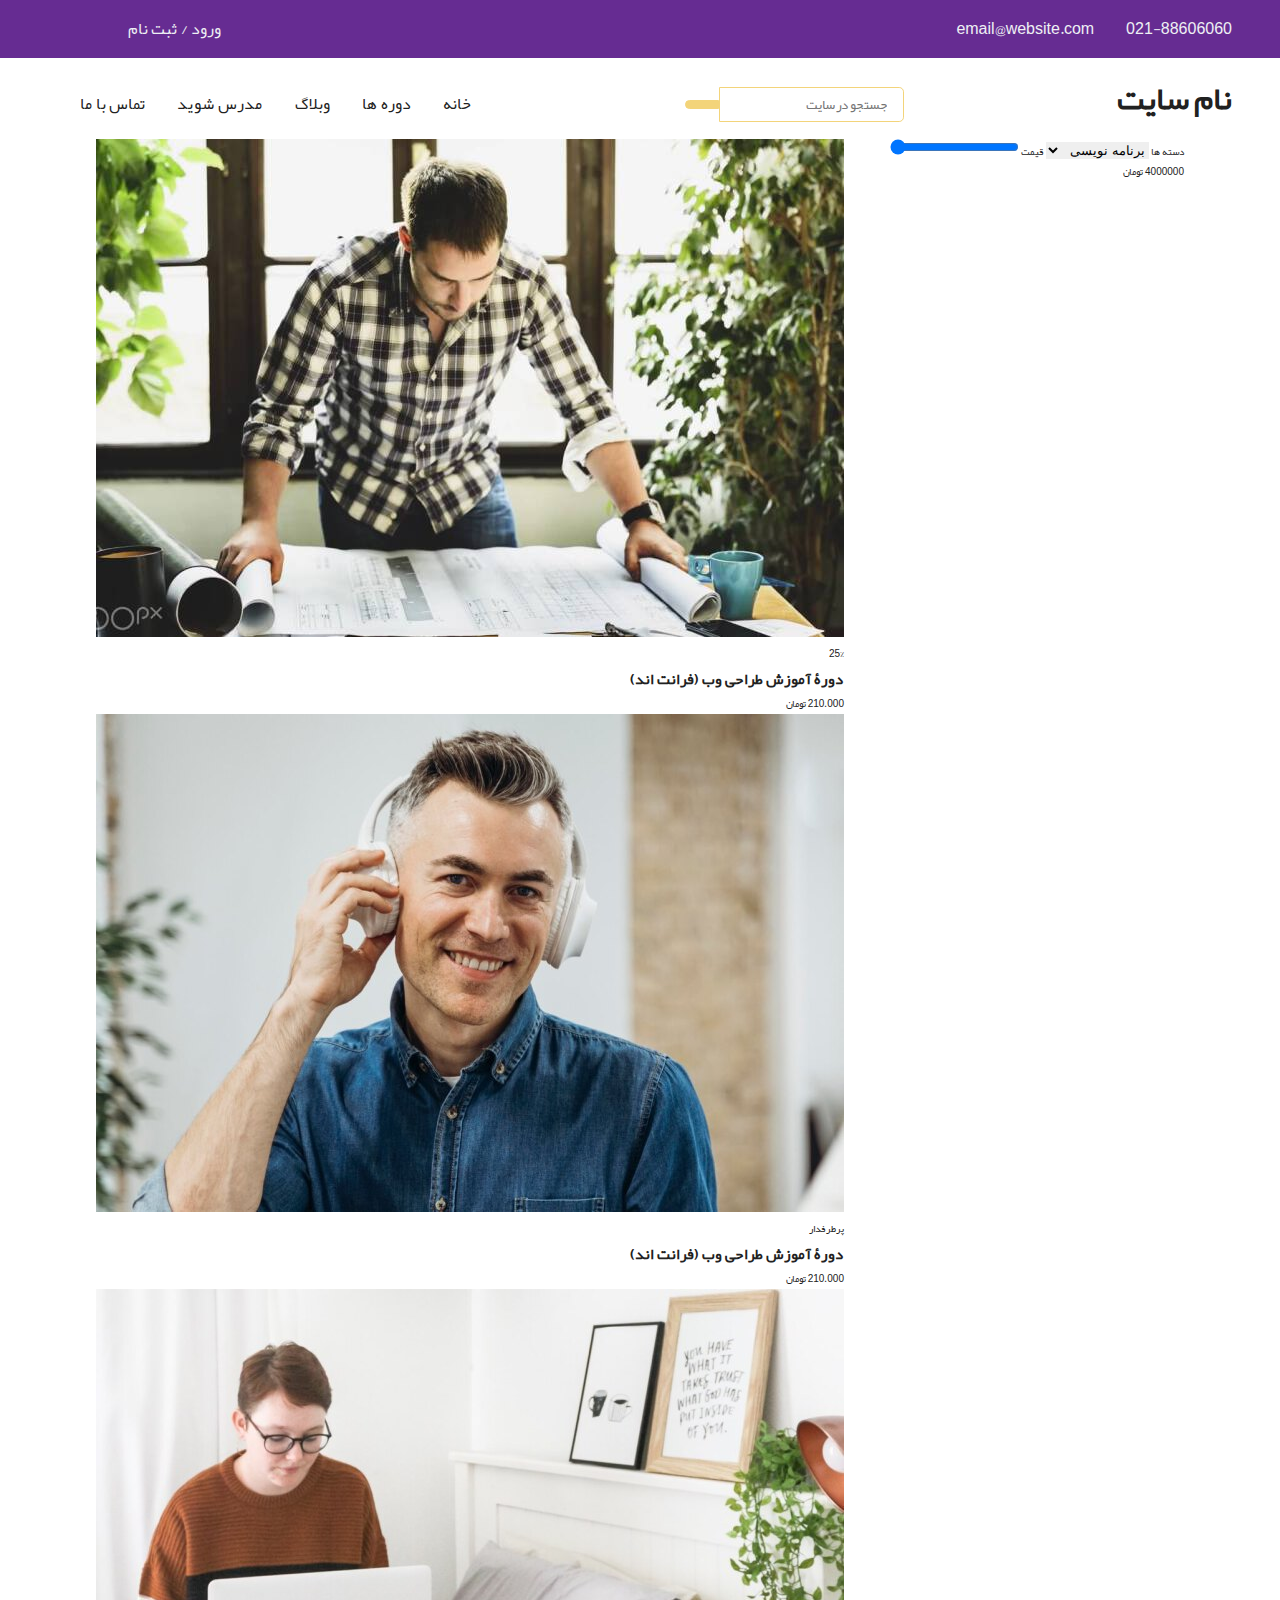
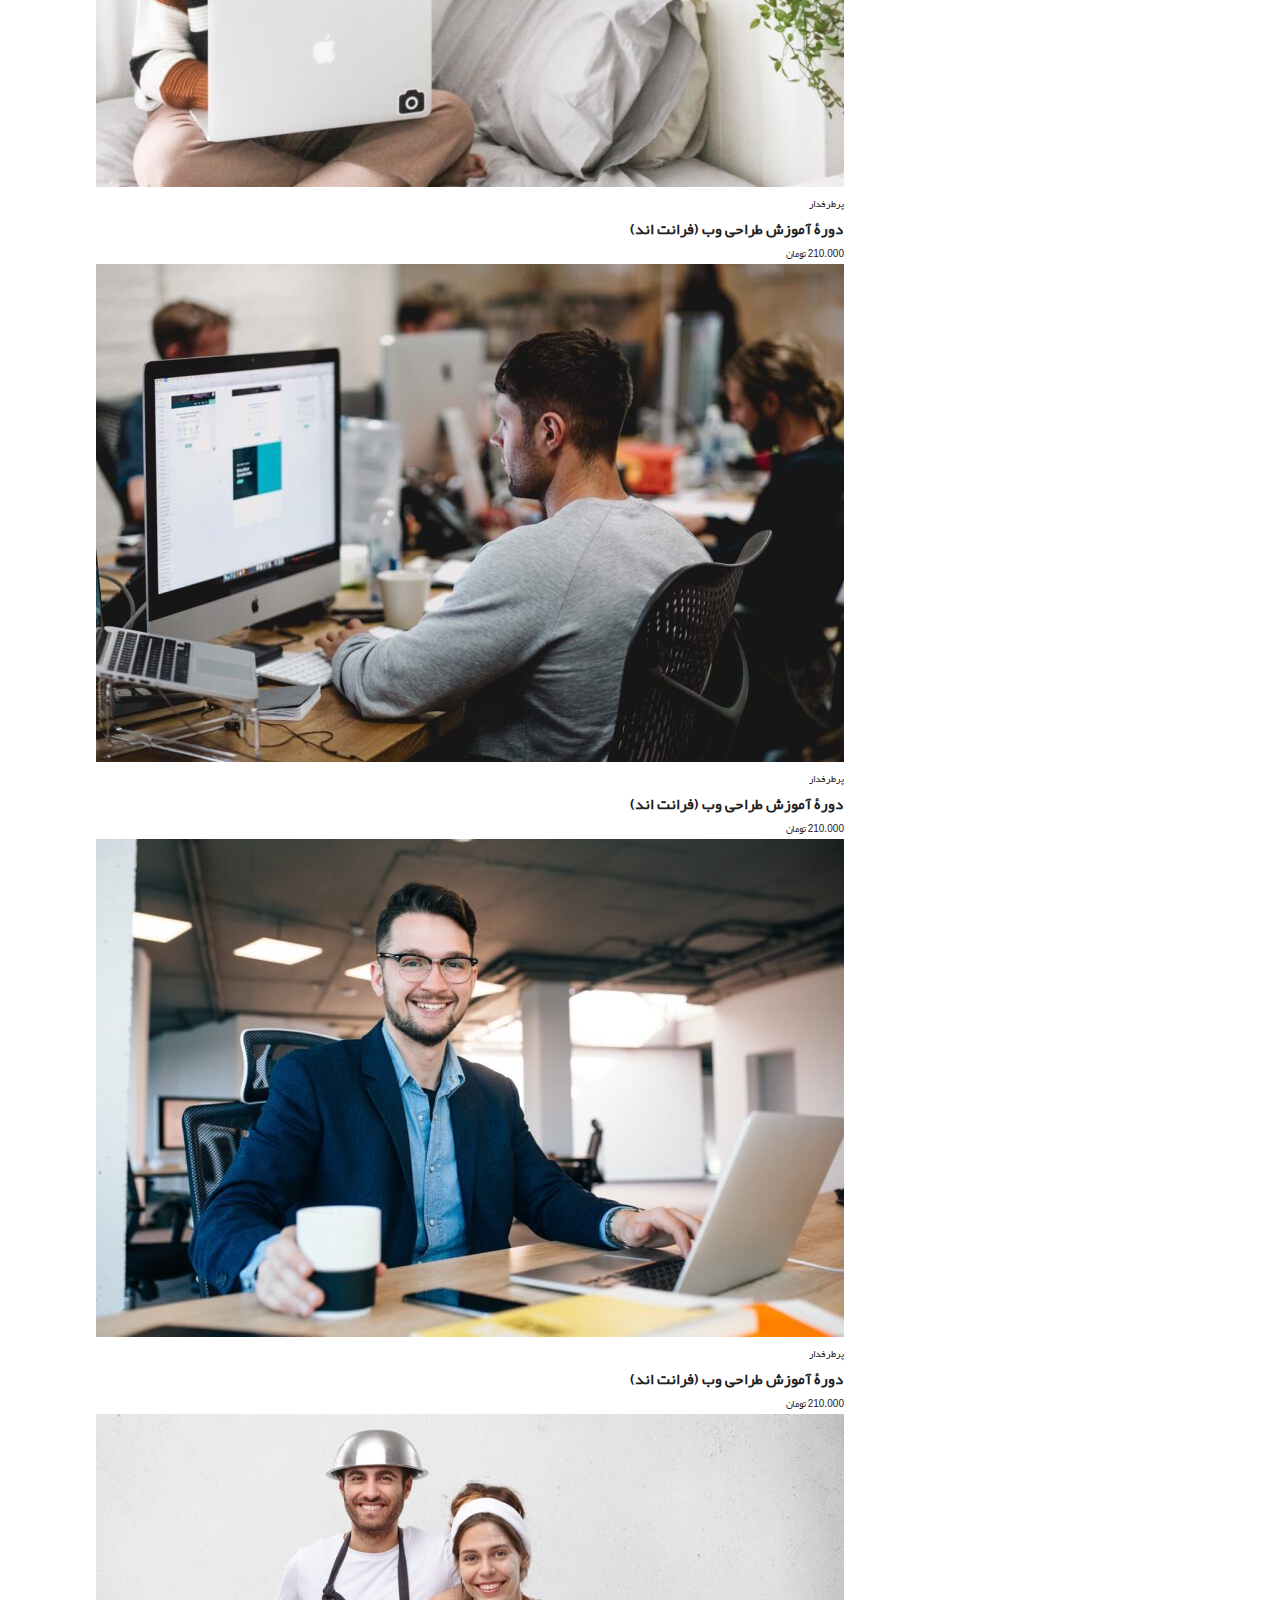
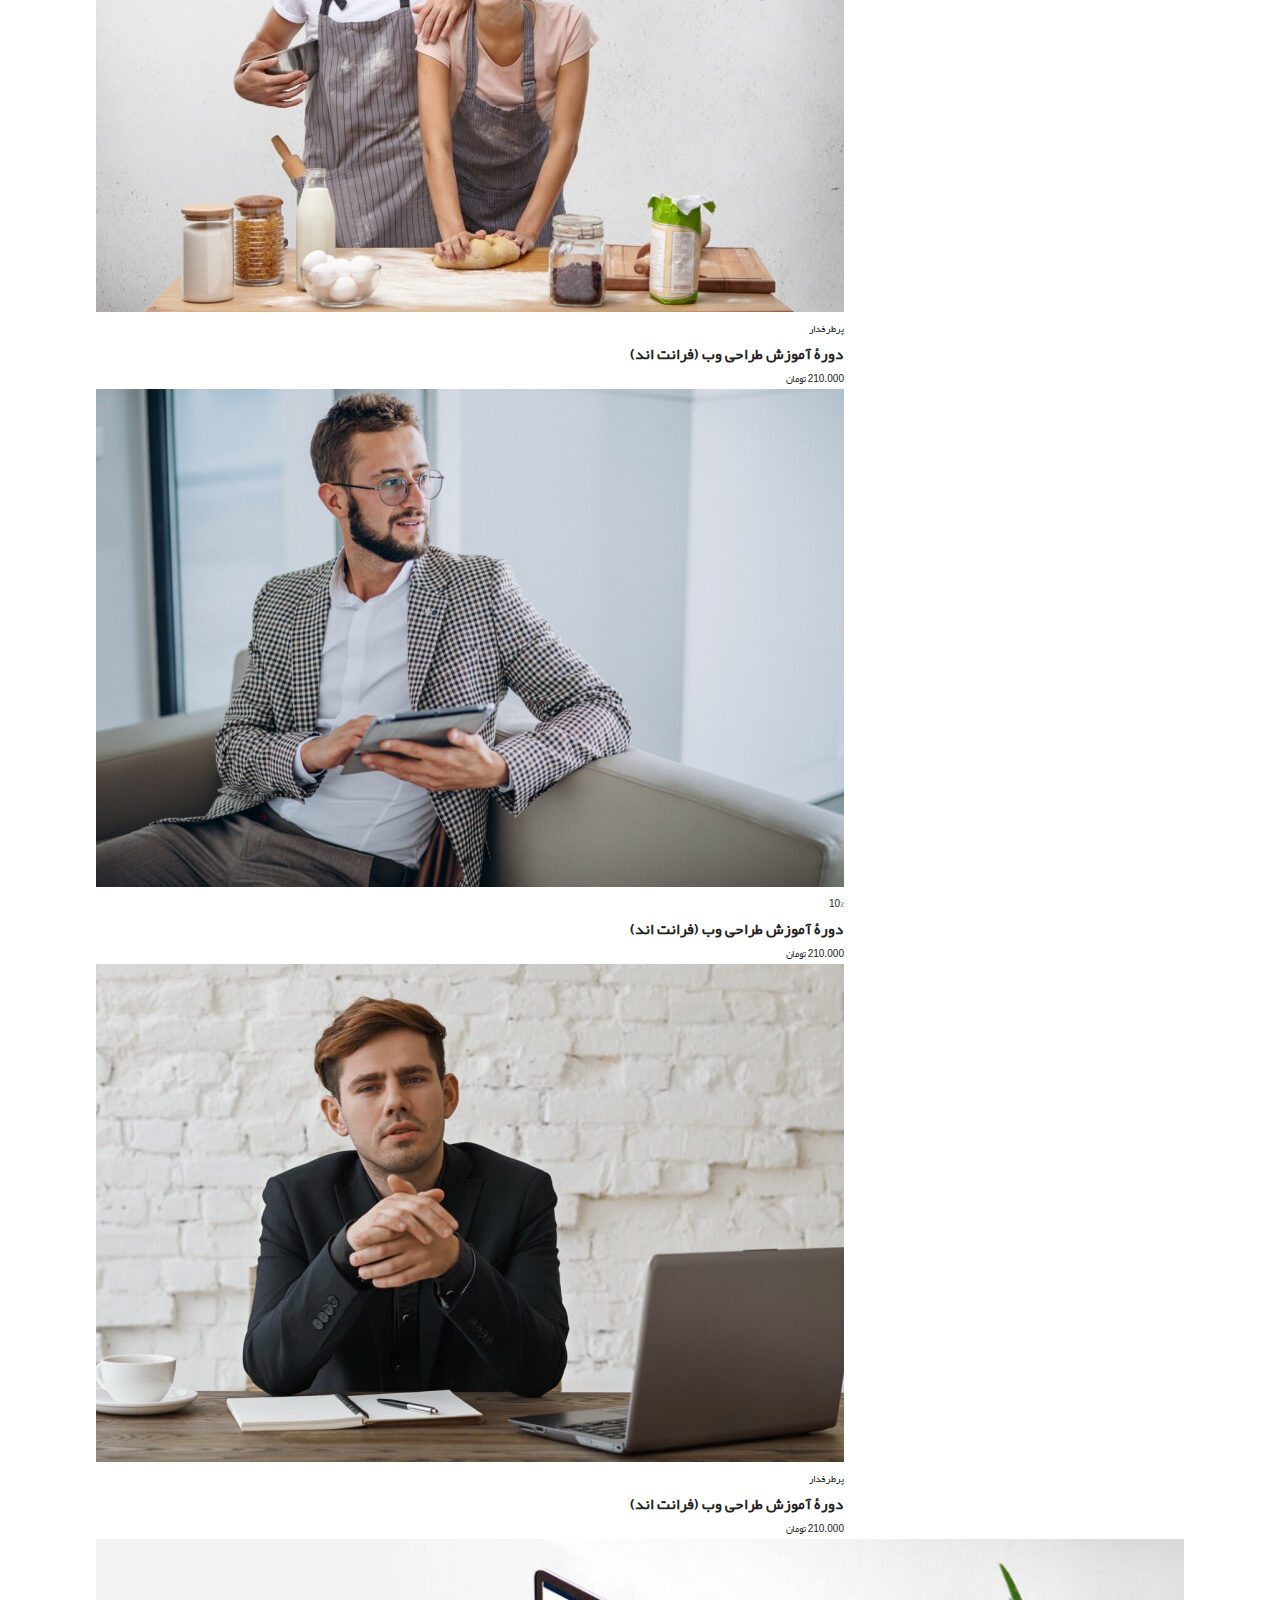
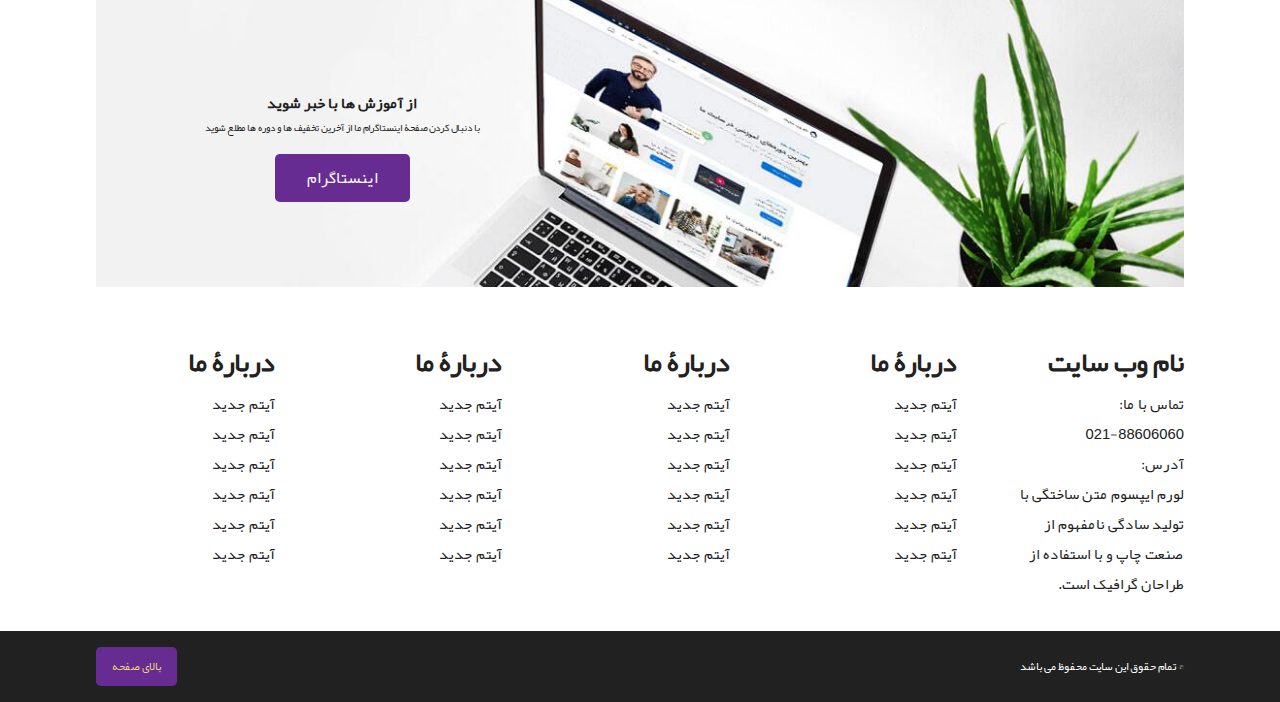
==== pages/blog.html @ e8337631 "Create blog section" ====
<!DOCTYPE html>
<html lang="fa-IR">
<head>
    <meta charset="UTF-8">
    <meta name="viewport" content="width=device-width, initial-scale=1.0">
    <title>Project 02</title>
    <link rel="stylesheet" href="../style.css">
    <link rel="stylesheet" href="../css/blog.css">
    <link rel="stylesheet" href="https://cdnjs.cloudflare.com/ajax/libs/font-awesome/6.4.0/css/all.min.css" integrity="sha512-iecdLmaskl7CVkqkXNQ/ZH/XLlvWZOJyj7Yy7tcenmpD1ypASozpmT/E0iPtmFIB46ZmdtAc9eNBvH0H/ZpiBw==" crossorigin="anonymous" referrerpolicy="no-referrer" />
</head>
<body>
    
    <!-- Header top bar -->
    <header id="header">
        <div class="top-bar">
            <div class="top-bar-col">
                <div class="phone">
                    <i class="fa fa-phone icon"></i>
                    021-88606060
                </div>
                <div class="email">
                    <i class="fa fa-at icon"></i>
                    email@website.com
                </div>
            </div>
            <div class="top-bar-col">
                <div class="signin">
                    <a href="#">ورود</a> / <a href="#">ثبت نام</a>
                </div>
                <div class="social-icons">
                    <ul>
                        <li><a href="#"><i class="fa-brands fa-instagram icon"></i></a></li>
                        <li><a href="#"><i class="fa-brands fa-facebook icon"></i></a></li>
                        <li><a href="#"><i class="fa-brands fa-linkedin icon"></i></a></li>
                        <li><a href="#"><i class="fa-brands fa-telegram icon"></i></a></li>
                    </ul>
                </div>
            </div>
        </div>
    </header>
    <!-- End of header top bar -->

    <!-- Nav bar -->
    <nav class="main-nav">
        <div class="logo">
            <a href="#"><h1>نام سایت</h1></a>
        </div>
        <div class="search">
            <input type="text" placeholder="جستجو در سایت">
            <button><i class="fa fa-search fa-2x"></i></button>
        </div>
        <ul class="menu">
            <li><a href="#">خانه</a></li>
            <li><a href="#">دوره ها</a></li>
            <li><a href="#">وبلاگ</a></li>
            <li><a href="#">مدرس شوید</a></li>
            <li><a href="#">تماس با ما</a></li>
            <li><a href="#"><i class="fa fa-shopping-cart"></i></a></li>
        </ul>
    </nav>
    <!-- End of navbar -->
    <section class="body">
        <section class="mg-blk-3 container flex space-between">
            <section class="filter">
                <label for="category">دسته ها</label>
                <select name="category" id="category">
                    <option value="برنامه نویسی">برنامه نویسی</option>
                    <option value="بازار های مالی">بازار های مالی</option>
                    <option value="بازاریابی">بازاریابی</option>
                    <option value="طراحی گرافیک">طراحی گرافیک</option>
                    <option value="موسیقی">موسیقی</option>
                </select>

                <label>قیمت</label>
                <input id="price-range-input" type="range" min="0" max="4000000" value="4000000"  step="50000" onmousemove="get_price()" onchange="get_price()">
                <div class="price-range" id="price-range">
                    <span>4000000</span> تومان
                </div>
            </section>
            <section class="res">
                <div class="res-card">
                    <div class="card-img">
                        <a href="#">
                            <img src="../img/slider-2.jpg" alt="" srcset="">
                            <div class="c-label off">25%</div>
                        </a>
                    </div>
                    <h2><a href="#">دورۀ آموزش طراحی وب (فرانت اند)</a></h2>
                    <div class="card-price">
                        210.000 تومان
                    </div>
                </div>
                <div class="res-card">
                    <div class="card-img">
                        <a href="#">
                            <img src="../img/slider-3.jpg" alt="" srcset="">
                            <div class="c-label popular">پرطرفدار</div>
                        </a>
                    </div>
                    <h2><a href="#">دورۀ آموزش طراحی وب (فرانت اند)</a></h2>
                    <div class="card-price">
                        210.000 تومان
                    </div>
                </div>
                <div class="res-card">
                    <div class="card-img">
                        <a href="#">
                            <img src="../img/slider-4.jpg" alt="" srcset="">
                            <div class="c-label popular">پرطرفدار</div>
                        </a>
                    </div>
                    <h2><a href="#">دورۀ آموزش طراحی وب (فرانت اند)</a></h2>
                    <div class="card-price">
                        210.000 تومان
                    </div>
                </div>
                <div class="res-card">
                    <div class="card-img">
                        <a href="#">
                            <img src="../img/slider-1.jpg" alt="" srcset="">
                            <div class="c-label popular">پرطرفدار</div>
                        </a>
                    </div>
                    <h2><a href="#">دورۀ آموزش طراحی وب (فرانت اند)</a></h2>
                    <div class="card-price">
                        210.000 تومان
                    </div>
                </div>
                <div class="res-card">
                    <div class="card-img">
                        <a href="#">
                            <img src="../img/slider-5.jpg" alt="" srcset="">
                            <div class="c-label popular">پرطرفدار</div>
                        </a>
                    </div>
                    <h2><a href="#">دورۀ آموزش طراحی وب (فرانت اند)</a></h2>
                    <div class="card-price">
                        210.000 تومان
                    </div>
                </div>
                <div class="res-card">
                    <div class="card-img">
                        <a href="#">
                            <img src="../img/slider-6.jpg" alt="" srcset="">
                            <div class="c-label popular">پرطرفدار</div>
                        </a>
                    </div>
                    <h2><a href="#">دورۀ آموزش طراحی وب (فرانت اند)</a></h2>
                    <div class="card-price">
                        210.000 تومان
                    </div>
                </div>
                <div class="res-card">
                    <div class="card-img">
                        <a href="#">
                            <img src="../img/slider-7.jpg" alt="" srcset="">
                            <div class="c-label off">10%</div>
                        </a>
                    </div>
                    <h2><a href="#">دورۀ آموزش طراحی وب (فرانت اند)</a></h2>
                    <div class="card-price">
                        210.000 تومان
                    </div>
                </div>
                <div class="res-card">
                    <div class="card-img">
                        <a href="#">
                            <img src="../img/slider-8.jpg" alt="" srcset="">
                            <div class="c-label popular">پرطرفدار</div>
                        </a>
                    </div>
                    <h2><a href="#">دورۀ آموزش طراحی وب (فرانت اند)</a></h2>
                    <div class="card-price">
                        210.000 تومان
                    </div>
                </div>
            </section>
            
        </section>
    
        <section class="instagram-img container">
            <img src="../img/instagram.jpg" alt="" srcset="">
            <div class="content">
                <h2>از آموزش ها با خبر شوید</h2>
                <p>با دنبال کردن صفحۀ اینستاگرام ما از آخرین تخفیف ها و دوره ها مطلع شوید</p>
                <div class="courses-btn"><a href="#">اینستاگرام</a></div>
            </div>
        </section>
    </section>
    <footer class="footer">
        <div class="container flex space-between columns">
            <div class="column">
                <h2>نام وب سایت</h2>
                <div>
                    تماس با ما:<br> <span>021-88606060</span>
                </div>
                <div>
                    آدرس:<br>
                    لورم ایپسوم متن ساختگی با تولید سادگی نامفهوم از صنعت چاپ و با استفاده از طراحان گرافیک است.
                </div>
            </div>
            <div class="column">
                <h2>دربارۀ ما</h2>
                <ul>
                    <li><a href="#">آیتم جدید</a></li>
                    <li><a href="#">آیتم جدید</a></li>
                    <li><a href="#">آیتم جدید</a></li>
                    <li><a href="#">آیتم جدید</a></li>
                    <li><a href="#">آیتم جدید</a></li>
                    <li><a href="#">آیتم جدید</a></li>
                </ul>
            </div>
            <div class="column">
                <h2>دربارۀ ما</h2>
                <ul>
                    <li><a href="#">آیتم جدید</a></li>
                    <li><a href="#">آیتم جدید</a></li>
                    <li><a href="#">آیتم جدید</a></li>
                    <li><a href="#">آیتم جدید</a></li>
                    <li><a href="#">آیتم جدید</a></li>
                    <li><a href="#">آیتم جدید</a></li>
                </ul>
            </div>
            <div class="column">
                <h2>دربارۀ ما</h2>
                <ul>
                    <li><a href="#">آیتم جدید</a></li>
                    <li><a href="#">آیتم جدید</a></li>
                    <li><a href="#">آیتم جدید</a></li>
                    <li><a href="#">آیتم جدید</a></li>
                    <li><a href="#">آیتم جدید</a></li>
                    <li><a href="#">آیتم جدید</a></li>
                </ul>
            </div>
            <div class="column">
                <h2>دربارۀ ما</h2>
                <ul>
                    <li><a href="#">آیتم جدید</a></li>
                    <li><a href="#">آیتم جدید</a></li>
                    <li><a href="#">آیتم جدید</a></li>
                    <li><a href="#">آیتم جدید</a></li>
                    <li><a href="#">آیتم جدید</a></li>
                    <li><a href="#">آیتم جدید</a></li>
                </ul>
            </div>
        </div>
        <div class="copyright">
            <div class="container flex space-between align-center">
                <div class="content">
                    &copy تمام حقوق این سایت محفوظ می باشد
                </div>
                <div class="gotop">
                    بالای صفحه
                </div>
            </div>
        </div>
    </footer>
</body>
<script src="../js/script.js"></script>
</html>
---- style.css ----
@font-face {
	font-family: 'Yekan';
	src: url( './fonts/Yekan.eot' );
	src: url( './fonts/Yekan.eot?#iefix' ) format( 'embedded-opentype' ),
		url( './fonts/Yekan.woff2' ) format( 'woff2' ),
		url( './fonts/Yekan.woff' ) format( 'woff' ),
		url( './fonts/Yekan.ttf' ) format( 'truetype' ),
		url( './fonts/Yekan.svg#Yekan' ) format( 'svg' );
	font-weight: normal;
	font-style: normal;
}

* {
    margin: 0;
    padding: 0;
    outline: none;
    border: none;
}

html {
    box-sizing: border-box;
}

body {
    direction: rtl;
    font-size: 62.5%;
    color: var(--text-color);
    font-family: "Yekan",Arial, Helvetica, sans-serif;
}

:root {
    --primary-background: #FFFFFF;
    --secondary-background: #EEF0F4;
    --foreground-color: #662C92;
    --icons-color: #F3D47A;
    --text-color: #212121;
    --shadow: -1px 9px 15px -8px rgba(0,0,0,0.75);
}

a, span {
    display: inline-block;
}

a {
    text-decoration: none;
    color: inherit;
    transition: all 0.25s ease-in-out;
}

ul {
    list-style: none;
}

h1 {
    font-size: 2rem;
}

input {
    font-family: inherit;
}

.top-bar {
    display: flex;
    justify-content: space-between;
    align-items: center;
    background: var(--foreground-color);
    color: var(--secondary-background);
    padding: 0.5rem 3rem;
    font-size: 1rem;
}

.top-bar-col {
    display: flex;
    gap: 2rem;
    align-items: center;
    justify-content: center;
}

.icon {
    color: var(--icons-color);
}

.social-icons ul {
    display: flex;
    font-size: 1.3rem;
    gap: 1rem;
}

.top-bar a:hover {
    color: var(--icons-color);
}

.main-nav {
    position: sticky;
    background: var(--primary-background);
    display: flex;
    justify-content: space-between;
    padding: 0.5rem 3rem;
    align-items: baseline;
    top: 0;
    z-index: 100;
}

.logo img {
    max-width: 12vw;
}

.menu {
    display: flex;
    font-size: 1rem;
    gap: 2rem;
}

.menu i {
    font-size: 2rem;
}

.search {
    display: flex;
    justify-content: center;
    align-items: center;
}

.search input {
    max-width: 30vw;
    border-radius: 0 0.3rem 0.3rem 0;
}

.search input, .search button {
    border: 1px solid var(--icons-color);
    transition: 0.25s ease-in-out;
    padding: 0.2rem 1rem;
}

.search button {
    background: var(--icons-color);
    color: var(--foreground-color);
    cursor: pointer;
    border-radius: 0.3rem 0 0 0.3rem;
}

.search button:hover {
    background: hsl(45, 83%, 80%);
    border: 1px solid hsl(45, 83%, 80%);
}

.search input:focus {
    background: hsl(45, 83%, 80%);
    border: 1px solid hsl(45, 83%, 80%);
}

.banner {
    display: flex;
    justify-content: center;
}

.container {
    width: 85%;
    margin: 0 auto;
}

.flex {
    display: flex;
}

.space-between {
    justify-content: space-between;
}

.banner {
    background: var(--secondary-background);
    padding: 2rem 0;
}

.banner .banner-text {
    max-width: 45vw;
    display: flex;
    flex-direction: column;
    text-align: right;
    justify-content: center;
}

.banner-text h2 {
    font-size: 2.5rem;
}

.banner-text p {
    font-size: 1rem;
}

.banner .banner-text span {
    color: var(--foreground-color);
    font-weight: bold;
    font-size: 1rem;
}

.courses-btn a{
    background: var(--foreground-color);
    color: var(--primary-background);
    margin: 1rem 0;
    padding: 0.5rem 2rem;
    font-size: 1rem;
    border-radius: 0.3rem;
}

.courses-btn a:hover {
    background: var(--icons-color);
    color: var(--foreground-color);
}

.banner-img {
    position: relative;
}

.banner-img img {
    max-width: 30vw;
}

.feedback {
    position: absolute;
    background: #FFFFFF;
    bottom: 15%;
    right: -35%;
    padding: 1rem;
    border-radius: 0.6rem;;
}

.star-logo {
    position: absolute;
    font-size: 1.5rem;
    padding: 0.5rem;
    background: var(--icons-color);
    color: var(--foreground-color);
    border-radius: 50%;
    top: -20%;
    right: -5%;
}

.score {
    font-size: 0.7rem;
    text-align: center;
}

.user-feedback {
    font-size: 1rem;
    font-weight: bold;
}

.suggested-courses {
    margin: 2rem 0;
    display: flex;
    gap: 1rem;
    justify-content: space-between;
}

.course-card {
    display: flex;
    justify-content: space-between;
    align-items: center;
    padding: 1rem;
    margin: 0 1rem;
    background: var(--secondary-background);
}

.course-text span {
    color: var(--foreground-color);
    font-weight: bold;
    font-size: 0.8rem;
}

.course-text h2 {
    font-size: 1.5rem;
}

.course-img {
    /* max-height: 100%; */
}

.course-img img {
    max-width: 100%;
}

.content-slider {
    padding: 2rem;
    background: var(--secondary-background);
}

.slider-container {
    padding: 1rem 0;
    display: flex;
    overflow-x: scroll;
    gap: 1rem;
}

.slide {

}

.card {
    background: var(--primary-background);
    padding: 1rem 0.5rem;
    border-radius: 1rem 0 1rem 0;
    box-shadow: -1px 9px 15px -8px rgba(0,0,0,0.75);
}

.card img {
    max-width: 20vw;
}

.card h2 {
    font-size: 1.1rem;
    overflow: hidden;
}

.card .slider-price {
    font-size: 0.8rem;
    color: var(--foreground-color);
    font-weight: bold;
}

.why-card {
    max-width: 20vw;
    padding: 1rem;
    text-align: center;
}

.why-card img {
    max-width: 100%;
}

.why-card h3 {
    font-size: 1rem;
}

.why-card p {
    font-size: 0.8rem;
}

.col {
    flex-basis: 40%;
}

.col h2 {
    font-size: 1.5rem;;
}

.col p{
    font-size: 0.8rem;
}

.col > div {
    font-size: 0.8rem;
    cursor: pointer;
}

.col > div > span {
    font-size: 1.5rem;
}

.about-faq {
    margin: 3rem 0;
}

.instagram-img {
    position: relative;
    display: flex;
    justify-content: space-between;
    align-items: center;
}

.instagram-img {
    max-width: 85vw;
}

.instagram-img img {
    max-width: 85vw;
}

.instagram-img .content {
    position: absolute;
    left: 10%;
    bottom: 20%;
    text-align: center;
}

.footer {
    margin: 3rem 0 0;
}

.columns {
    justify-content: space-between;
    gap: 3rem;
}

.column {
    flex: 1 1 15vw;
    font-size: 0.925rem;
}

.column h2 {
    font-size: 1.7rem;
}

.copyright {
    margin: 2rem 0 0;
    background: var(--text-color);
    color: var(--primary-background);
    padding: 1rem 0;
    font-size: 0.7rem;
}

.align-center {
    align-items: center;
}

.copyright .gotop {
    cursor: pointer;
    background: var(--foreground-color);
    color: var(--icons-color);
    padding: 0.5rem 1rem;
    border-radius: 0.3rem;
    transition: 0.3s ease-in-out;
}

.copyright .gotop:hover {
    background: var(--icons-color);
    color: var(--primary-background);
}
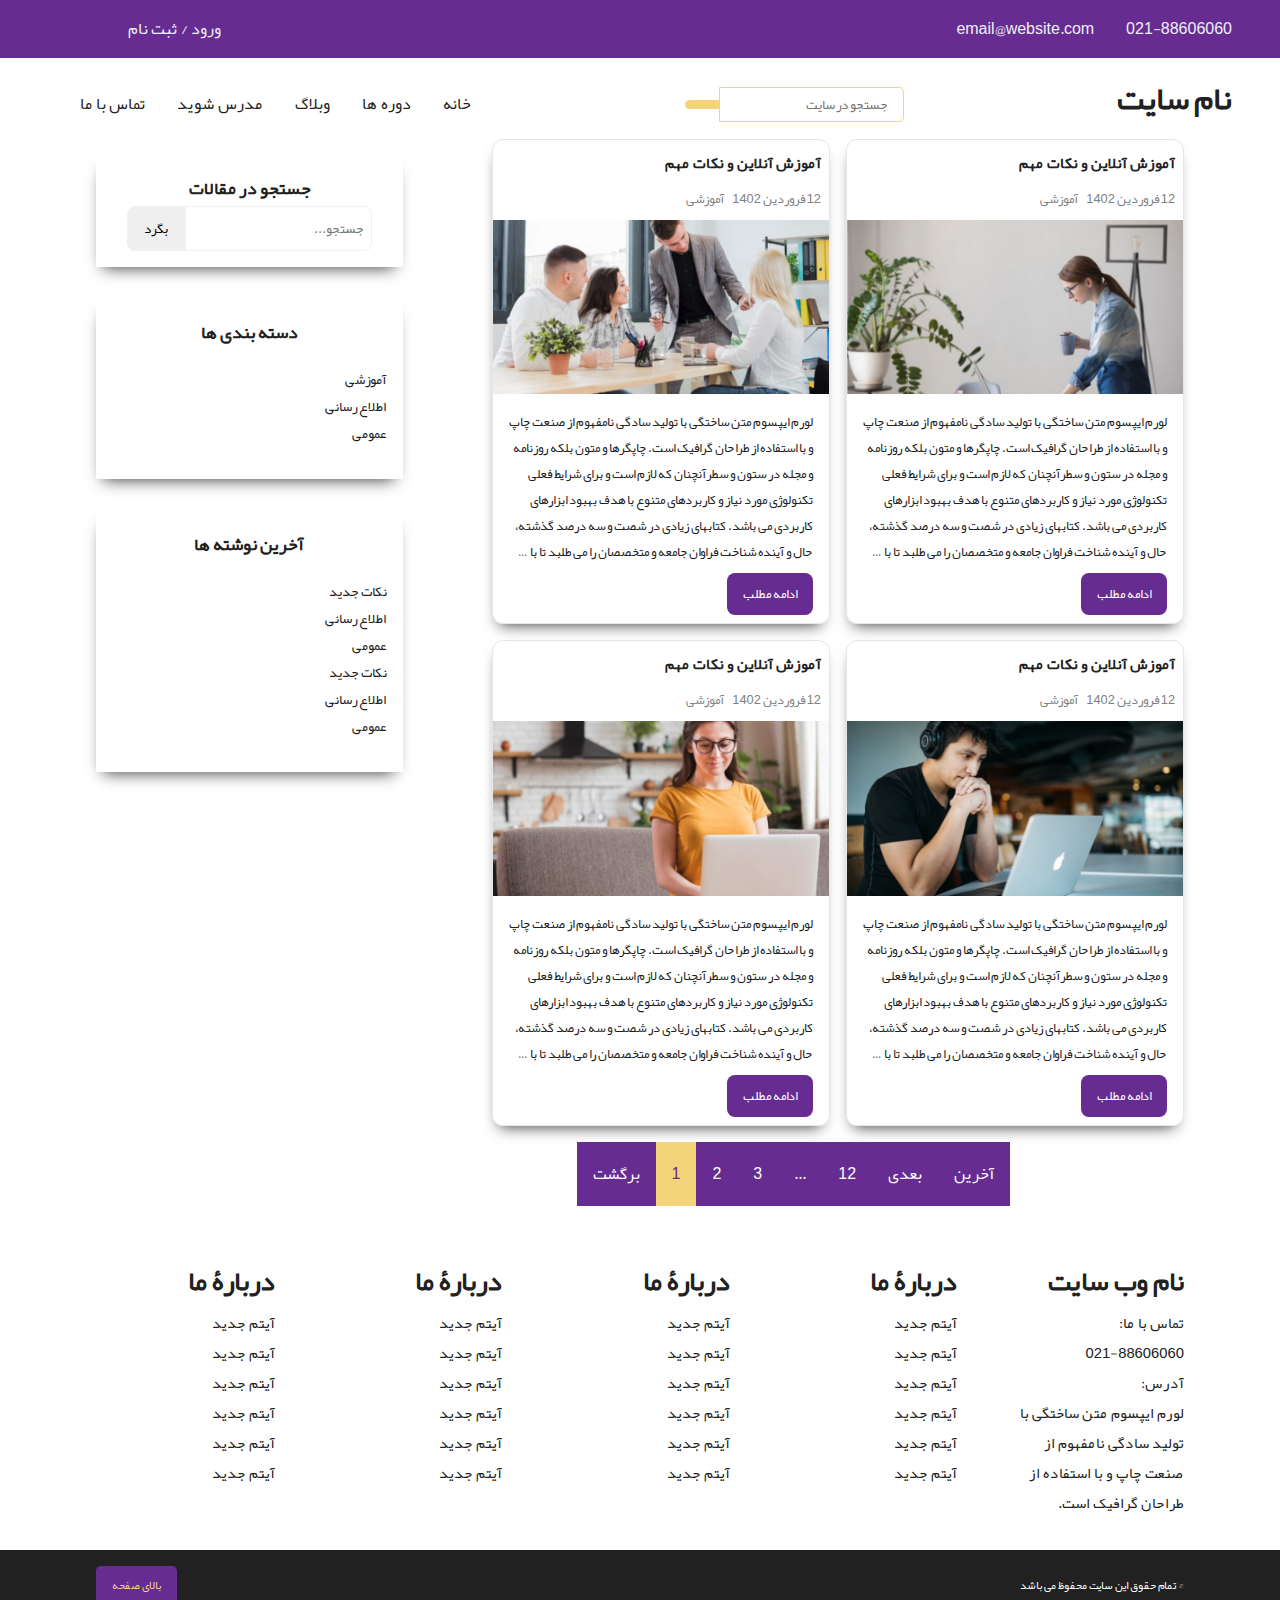
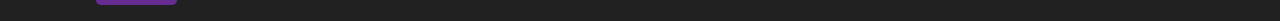
==== commit 75a99657: "Complete blog section" ====
--- a/pages/blog.html
+++ b/pages/blog.html
@@ -59,134 +59,151 @@
         </ul>
     </nav>
     <!-- End of navbar -->
-    <section class="body">
-        <section class="mg-blk-3 container flex space-between">
-            <section class="filter">
-                <label for="category">دسته ها</label>
-                <select name="category" id="category">
-                    <option value="برنامه نویسی">برنامه نویسی</option>
-                    <option value="بازار های مالی">بازار های مالی</option>
-                    <option value="بازاریابی">بازاریابی</option>
-                    <option value="طراحی گرافیک">طراحی گرافیک</option>
-                    <option value="موسیقی">موسیقی</option>
-                </select>
-
-                <label>قیمت</label>
-                <input id="price-range-input" type="range" min="0" max="4000000" value="4000000"  step="50000" onmousemove="get_price()" onchange="get_price()">
-                <div class="price-range" id="price-range">
-                    <span>4000000</span> تومان
-                </div>
-            </section>
-            <section class="res">
-                <div class="res-card">
-                    <div class="card-img">
-                        <a href="#">
-                            <img src="../img/slider-2.jpg" alt="" srcset="">
-                            <div class="c-label off">25%</div>
-                        </a>
-                    </div>
-                    <h2><a href="#">دورۀ آموزش طراحی وب (فرانت اند)</a></h2>
-                    <div class="card-price">
-                        210.000 تومان
-                    </div>
-                </div>
-                <div class="res-card">
-                    <div class="card-img">
-                        <a href="#">
-                            <img src="../img/slider-3.jpg" alt="" srcset="">
-                            <div class="c-label popular">پرطرفدار</div>
-                        </a>
-                    </div>
-                    <h2><a href="#">دورۀ آموزش طراحی وب (فرانت اند)</a></h2>
-                    <div class="card-price">
-                        210.000 تومان
-                    </div>
-                </div>
-                <div class="res-card">
-                    <div class="card-img">
-                        <a href="#">
-                            <img src="../img/slider-4.jpg" alt="" srcset="">
-                            <div class="c-label popular">پرطرفدار</div>
-                        </a>
-                    </div>
-                    <h2><a href="#">دورۀ آموزش طراحی وب (فرانت اند)</a></h2>
-                    <div class="card-price">
-                        210.000 تومان
-                    </div>
-                </div>
-                <div class="res-card">
-                    <div class="card-img">
-                        <a href="#">
-                            <img src="../img/slider-1.jpg" alt="" srcset="">
-                            <div class="c-label popular">پرطرفدار</div>
-                        </a>
-                    </div>
-                    <h2><a href="#">دورۀ آموزش طراحی وب (فرانت اند)</a></h2>
-                    <div class="card-price">
-                        210.000 تومان
-                    </div>
-                </div>
-                <div class="res-card">
-                    <div class="card-img">
-                        <a href="#">
-                            <img src="../img/slider-5.jpg" alt="" srcset="">
-                            <div class="c-label popular">پرطرفدار</div>
-                        </a>
-                    </div>
-                    <h2><a href="#">دورۀ آموزش طراحی وب (فرانت اند)</a></h2>
-                    <div class="card-price">
-                        210.000 تومان
-                    </div>
-                </div>
-                <div class="res-card">
-                    <div class="card-img">
-                        <a href="#">
-                            <img src="../img/slider-6.jpg" alt="" srcset="">
-                            <div class="c-label popular">پرطرفدار</div>
-                        </a>
-                    </div>
-                    <h2><a href="#">دورۀ آموزش طراحی وب (فرانت اند)</a></h2>
-                    <div class="card-price">
-                        210.000 تومان
-                    </div>
-                </div>
-                <div class="res-card">
-                    <div class="card-img">
-                        <a href="#">
-                            <img src="../img/slider-7.jpg" alt="" srcset="">
-                            <div class="c-label off">10%</div>
-                        </a>
-                    </div>
-                    <h2><a href="#">دورۀ آموزش طراحی وب (فرانت اند)</a></h2>
-                    <div class="card-price">
-                        210.000 تومان
-                    </div>
-                </div>
-                <div class="res-card">
-                    <div class="card-img">
-                        <a href="#">
-                            <img src="../img/slider-8.jpg" alt="" srcset="">
-                            <div class="c-label popular">پرطرفدار</div>
-                        </a>
-                    </div>
-                    <h2><a href="#">دورۀ آموزش طراحی وب (فرانت اند)</a></h2>
-                    <div class="card-price">
-                        210.000 تومان
-                    </div>
-                </div>
-            </section>
-            
-        </section>
-    
-        <section class="instagram-img container">
-            <img src="../img/instagram.jpg" alt="" srcset="">
-            <div class="content">
-                <h2>از آموزش ها با خبر شوید</h2>
-                <p>با دنبال کردن صفحۀ اینستاگرام ما از آخرین تخفیف ها و دوره ها مطلع شوید</p>
-                <div class="courses-btn"><a href="#">اینستاگرام</a></div>
-            </div>
+    <section class="body container">
+        <main class="posts">
+            <article class="postcard">
+                <h2><a href="#">آموزش آنلاین و نکات مهم</a></h2>
+                <div class="post-info">
+                    <div class="date">
+                        <i class="fa fa-calendar"></i> 12 فروردین 1402
+                    </div>
+                    <div class="cat">
+                        <i class="fa fa-folder"></i> آموزشی
+                    </div>
+                </div>
+                <div class="postcard-img">
+                    <a href="#">
+                        <img src="../img/blog_1.jpg" alt="">
+                    </a>
+                </div>
+                <div class="postcard-content">
+                    <p>
+                        لورم ایپسوم متن ساختگی با تولید سادگی نامفهوم از صنعت چاپ و با استفاده از طراحان گرافیک است. چاپگرها و متون بلکه روزنامه و مجله در ستون و سطرآنچنان که لازم است و برای شرایط فعلی تکنولوژی مورد نیاز و کاربردهای متنوع با هدف بهبود ابزارهای کاربردی می باشد. کتابهای زیادی در شصت و سه درصد گذشته، حال و آینده شناخت فراوان جامعه و متخصصان را می طلبد تا با …
+                    </p>
+                </div>
+                <div class="postcard-footer">
+                    <div class="readmore-btn">
+                        <a href="#">ادامه مطلب</a>
+                    </div>
+                </div>
+            </article>
+            <article class="postcard">
+                <h2>آموزش آنلاین و نکات مهم</h2>
+                <div class="post-info">
+                    <div class="date">
+                        <i class="fa fa-calendar"></i> 12 فروردین 1402
+                    </div>
+                    <div class="cat">
+                        <i class="fa fa-folder"></i> آموزشی
+                    </div>
+                </div>
+                <div class="postcard-img">
+                    <a href="#">
+                        <img src="../img/blog_2.jpg" alt="">
+                    </a>
+                </div>
+                <div class="postcard-content">
+                    <p>
+                        لورم ایپسوم متن ساختگی با تولید سادگی نامفهوم از صنعت چاپ و با استفاده از طراحان گرافیک است. چاپگرها و متون بلکه روزنامه و مجله در ستون و سطرآنچنان که لازم است و برای شرایط فعلی تکنولوژی مورد نیاز و کاربردهای متنوع با هدف بهبود ابزارهای کاربردی می باشد. کتابهای زیادی در شصت و سه درصد گذشته، حال و آینده شناخت فراوان جامعه و متخصصان را می طلبد تا با …
+                    </p>
+                </div>
+                <div class="postcard-footer">
+                    <div class="readmore-btn">
+                        <a href="#">ادامه مطلب</a>
+                    </div>
+                </div>
+            </article>
+            <article class="postcard">
+                <h2><a href="#">آموزش آنلاین و نکات مهم</a></h2>
+                <div class="post-info">
+                    <div class="date">
+                        <i class="fa fa-calendar"></i> 12 فروردین 1402
+                    </div>
+                    <div class="cat">
+                        <i class="fa fa-folder"></i> آموزشی
+                    </div>
+                </div>
+                <div class="postcard-img">
+                    <a href="#">
+                        <img src="../img/blog_3.jpg" alt="">
+                    </a>
+                </div>
+                <div class="postcard-content">
+                    <p>
+                        لورم ایپسوم متن ساختگی با تولید سادگی نامفهوم از صنعت چاپ و با استفاده از طراحان گرافیک است. چاپگرها و متون بلکه روزنامه و مجله در ستون و سطرآنچنان که لازم است و برای شرایط فعلی تکنولوژی مورد نیاز و کاربردهای متنوع با هدف بهبود ابزارهای کاربردی می باشد. کتابهای زیادی در شصت و سه درصد گذشته، حال و آینده شناخت فراوان جامعه و متخصصان را می طلبد تا با …
+                    </p>
+                </div>
+                <div class="postcard-footer">
+                    <div class="readmore-btn">
+                        <a href="#">ادامه مطلب</a>
+                    </div>
+                </div>
+            </article>
+            <article class="postcard">
+                <h2><a href="#">آموزش آنلاین و نکات مهم</a></h2>
+                <div class="post-info">
+                    <div class="date">
+                        <i class="fa fa-calendar"></i> 12 فروردین 1402
+                    </div>
+                    <div class="cat">
+                        <i class="fa fa-folder"></i> آموزشی
+                    </div>
+                </div>
+                <div class="postcard-img">
+                    <a href="#">
+                        <img src="../img/blog_4.jpg" alt="">
+                    </a>
+                </div>
+                <div class="postcard-content">
+                    <p>
+                        لورم ایپسوم متن ساختگی با تولید سادگی نامفهوم از صنعت چاپ و با استفاده از طراحان گرافیک است. چاپگرها و متون بلکه روزنامه و مجله در ستون و سطرآنچنان که لازم است و برای شرایط فعلی تکنولوژی مورد نیاز و کاربردهای متنوع با هدف بهبود ابزارهای کاربردی می باشد. کتابهای زیادی در شصت و سه درصد گذشته، حال و آینده شناخت فراوان جامعه و متخصصان را می طلبد تا با …
+                    </p>
+                </div>
+                <div class="postcard-footer">
+                    <div class="readmore-btn">
+                        <a href="#">ادامه مطلب</a>
+                    </div>
+                </div>
+            </article>
+            <nav class="pagination">
+                <ul>
+                    <li><a href="#">برگشت</a></li>
+                    <li class="active">1</li>
+                    <li><a href="#">2</a></li>
+                    <li><a href="#">3</a></li>
+                    <li>...</li>
+                    <li><a href="#">12</a></li>
+                    <li><a href="#">بعدی</a></li>
+                    <li><a href="#">آخرین</a></li>
+                </ul>
+        </main>
+        <section class="sidebar">
+            <aside class="side-card">
+                <h4>جستجو در مقالات</h4>
+                <input type="text" placeholder="جستجو..."><input type="button" value="بگرد">
+            </aside>
+            <aside class="side-card">
+                <h4>دسته بندی ها</h4>
+                <ul>
+                    <li><a href="#">آموزشی</a></li>
+                    <li><a href="#">اطلاع رسانی </a></li>
+                    <li><a href="#">عمومی</a></li>
+                </ul>
+            </aside>
+            <aside class="side-card">
+                <h4>آخرین نوشته ها</h4>
+                <ul>
+                    <li><a href="#">نکات جدید</a></li>
+                    <li><a href="#">اطلاع رسانی </a></li>
+                    <li><a href="#">عمومی</a></li>
+                    <li><a href="#">نکات جدید</a></li>
+                    <li><a href="#">اطلاع رسانی </a></li>
+                    <li><a href="#">عمومی</a></li>
+                </ul>
+            </aside>
         </section>
     </section>
+    </nav>
     <footer class="footer">
         <div class="container flex space-between columns">
             <div class="column">
--- a/css/blog.css
+++ b/css/blog.css
@@ -0,0 +1,149 @@
+:root {
+    --primary-background: #FFFFFF;
+    --secondary-background: #EEF0F4;
+    --foreground-color: #662C92;
+    --icons-color: #F3D47A;
+    --text-color: #212121;
+    --shadow: -1px 9px 15px -8px rgba(0,0,0,0.75);
+}
+
+.body {
+    display: flex;
+    justify-content: space-between;
+}
+
+.posts {
+    display: flex;
+    flex-basis: 65vw;
+    gap: 1rem;
+    flex-wrap: wrap;
+    justify-content: right;
+}
+
+.postcard {
+    border: 1px solid hsl(0, 0%, 90%);
+    box-shadow: var(--shadow);
+    border-radius: 0.7rem;
+    max-width: 43%;
+}
+
+.postcard-img img {
+    max-width: 100%;
+}
+
+.postcard h2 {
+    padding: 0.5rem;
+}
+
+.postcard .post-info {
+    display: flex;
+    gap: 0.5rem;
+    margin: 0 0.5rem 0.5rem;
+    font-size: 0.8rem;
+    color: hsl(0, 0%, 50%)
+}
+
+.postcard .postcard-content {
+    margin: 0.5rem 0;
+    padding: 0 1rem;
+}
+
+.postcard-content {
+    font-size: 0.8rem;
+}
+
+.postcard-footer {
+    padding: 0 1rem 0.5rem;
+    color: #FFFFFF;
+}
+
+.postcard-footer .readmore-btn a {
+    background: var(--foreground-color);
+    font-size: 0.8rem;
+    padding: 0.5rem 1rem;
+    border-radius: 0.5rem;
+}
+
+.postcard-footer .readmore-btn a:hover {
+    background: hsl(274, 54%, 55%);
+}
+
+.sidebar {
+    width: 30%;
+    display: flex;
+    flex-direction: column;
+}
+
+.side-card {
+    margin-block: 1rem;
+    text-align: center;
+    box-shadow: var(--shadow);
+    padding-block: 1rem;
+}
+
+.side-card h4 {
+    font-size: 1.1rem;
+}
+
+.side-card input[type="text"] {
+    width: 55%;
+    padding: 0.5rem;
+    border-radius: 0 0.5rem 0.5rem 0;
+    transition: 0.3s ease-in-out;
+    border: 1px solid var(--secondary-background);
+}
+
+.side-card input[type="text"]:focus {
+    background: hsl(274, 54%, 90%);
+}
+
+.side-card input[type="button"] {
+    padding: 0.5rem 1rem;
+    border-radius: 0.5rem 0 0 0.5rem;
+    cursor: pointer;
+    transition: 0.3s ease-in-out;
+    border: 1px solid var(--secondary-background);
+}
+
+.side-card input[type="button"]:hover {
+    background: hsl(274, 54%, 90%);
+}
+
+.side-card ul {
+    padding: 1rem;
+    text-align: right;
+    font-size: 0.85rem;
+}
+
+.pagination {
+    display: flex;
+    width: 100%;
+    direction: ltr;
+    font-size: 1rem;
+    justify-content: center;
+}
+
+.pagination ul {
+    display: flex;
+}
+
+.pagination li {
+    padding: 1rem;
+    background: var(--foreground-color);
+    color: #FFFFFF;
+    transition: 0.25s ease-in-out;
+}
+
+.active {
+    background: var(--icons-color) !important;
+    color: var(--foreground-color) !important;
+}
+
+.pagination li:hover {
+    background: var(--icons-color);
+    color: #662C92;
+}
+
+.pagination a {
+    display: block;   
+}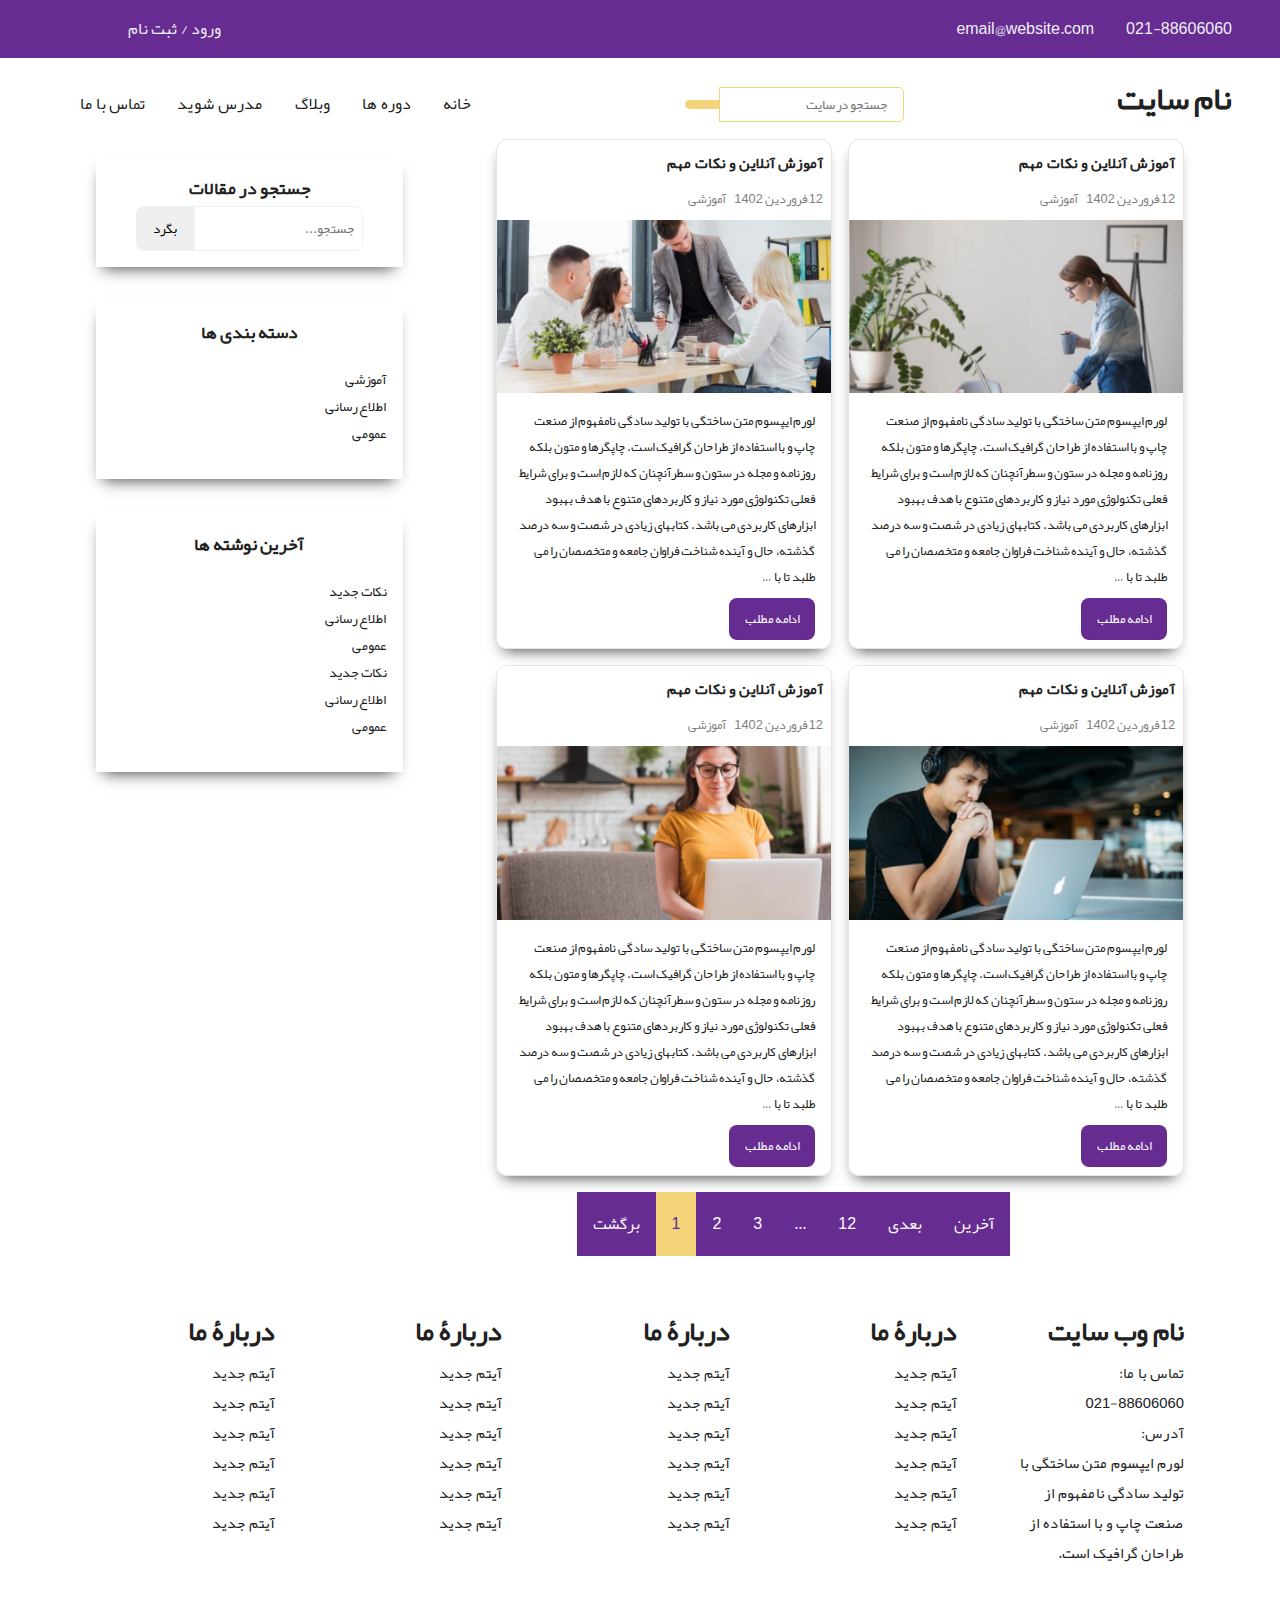
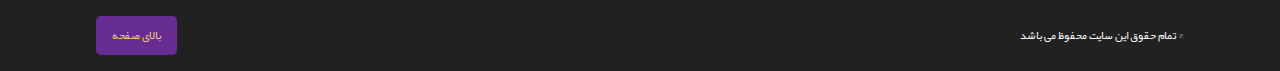
==== commit 20032215: "Update html files" ====
--- a/pages/blog.html
+++ b/pages/blog.html
@@ -43,17 +43,17 @@
     <!-- Nav bar -->
     <nav class="main-nav">
         <div class="logo">
-            <a href="#"><h1>نام سایت</h1></a>
+            <a href="../index.html"><h1>نام سایت</h1></a>
         </div>
         <div class="search">
             <input type="text" placeholder="جستجو در سایت">
             <button><i class="fa fa-search fa-2x"></i></button>
         </div>
         <ul class="menu">
-            <li><a href="#">خانه</a></li>
-            <li><a href="#">دوره ها</a></li>
-            <li><a href="#">وبلاگ</a></li>
-            <li><a href="#">مدرس شوید</a></li>
+            <li><a href="../index.html">خانه</a></li>
+            <li><a href="./courses.html">دوره ها</a></li>
+            <li><a href="./blog.html">وبلاگ</a></li>
+            <li><a href="./teach.html">مدرس شوید</a></li>
             <li><a href="#">تماس با ما</a></li>
             <li><a href="#"><i class="fa fa-shopping-cart"></i></a></li>
         </ul>
--- a/style.css
+++ b/style.css
@@ -15,10 +15,8 @@
     padding: 0;
     outline: none;
     border: none;
-}
-
-html {
     box-sizing: border-box;
+
 }
 
 body {
@@ -272,9 +270,6 @@
     font-size: 1.5rem;
 }
 
-.course-img {
-    /* max-height: 100%; */
-}
 
 .course-img img {
     max-width: 100%;
@@ -292,9 +287,6 @@
     gap: 1rem;
 }
 
-.slide {
-
-}
 
 .card {
     background: var(--primary-background);
